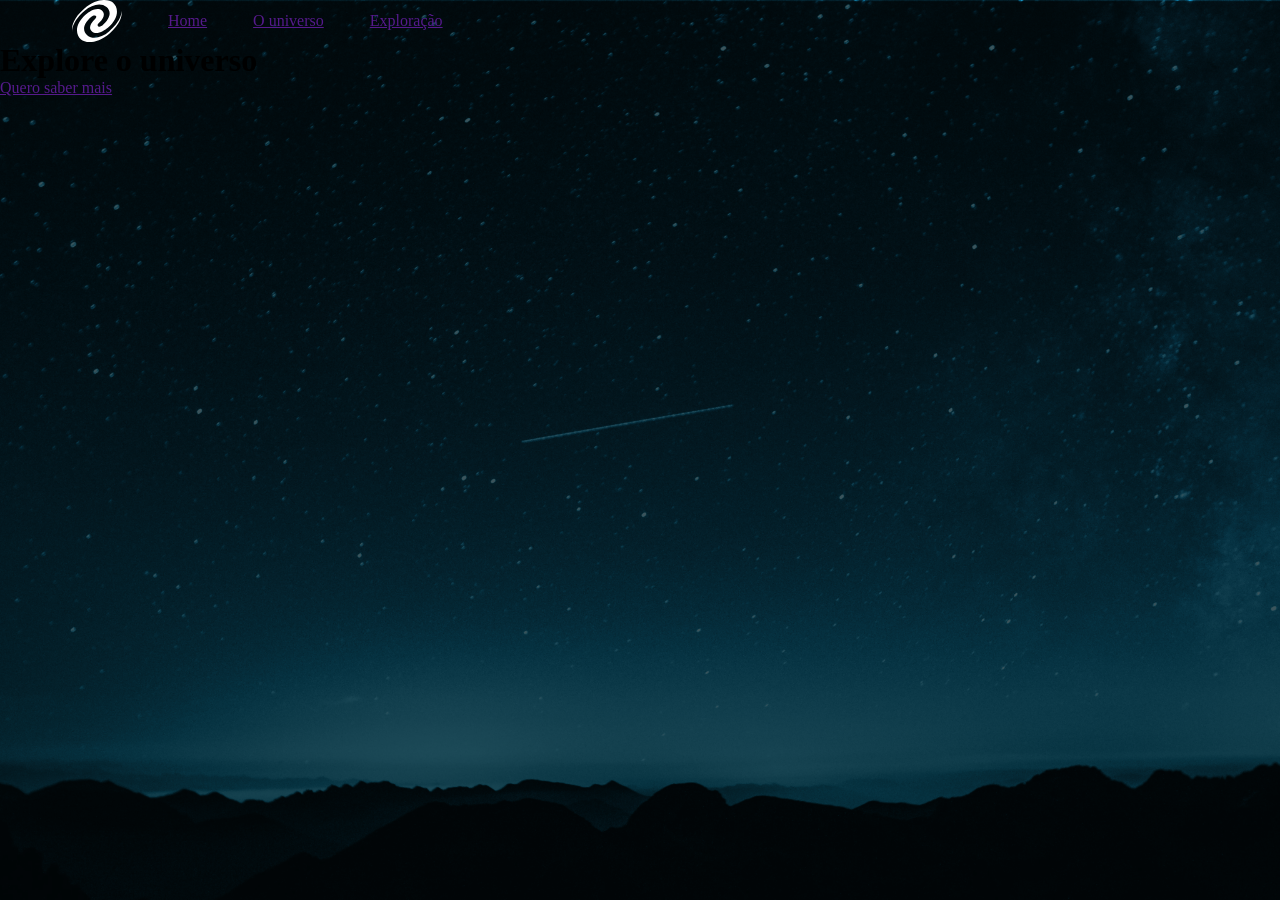
==== index.html @ 76dd298a "feat: Creating first files" ====
<!DOCTYPE html>
<html lang="en">

<head>
    <meta charset="UTF-8">
    <meta name="viewport" content="width=device-width, initial-scale=1.0">
    <title>home</title>
    <link rel="stylesheet" href="./styles/index.css">
    <link rel="preconnect" href="https://fonts.googleapis.com">
    <link rel="preconnect" href="https://fonts.gstatic.com" crossorigin>
    <link href="https://fonts.googleapis.com/css2?family=Roboto:ital,wght@0,100..900;1,100..900&display=swap"
        rel="stylesheet">
</head>

<body>
    <header>
        <img src="./assets/Vector.svg" alt="">
        <nav>
            <ul>
                <li>
                    <a href="">Home</a>
                </li>
                <li>
                    <a href="">O universo</a>
                </li>
                <li>
                    <a href="">Exploração</a>
                </li>
            </ul>
        </nav>
    </header>

    <main>
        <h1>Explore o universo</h1>
        <a href="">Quero saber mais</a>
    </main>
</body>

</html>
---- styles/index.css ----
* {
    margin: 0;
    padding: 0;
    box-sizing: border-box;
}

body {
    background-image: url(../assets/mountains-universe-1.png);
    background-size: cover;
    background-position: center;
    background-repeat: no-repeat;
    height: 100vh;
}

header {
    display: flex ;  
    padding-inline: 72px;
    align-items: center;
    gap: 46px;
    
    ul {
        display: flex;
        list-style: none;
        gap: 46px;
    }
}
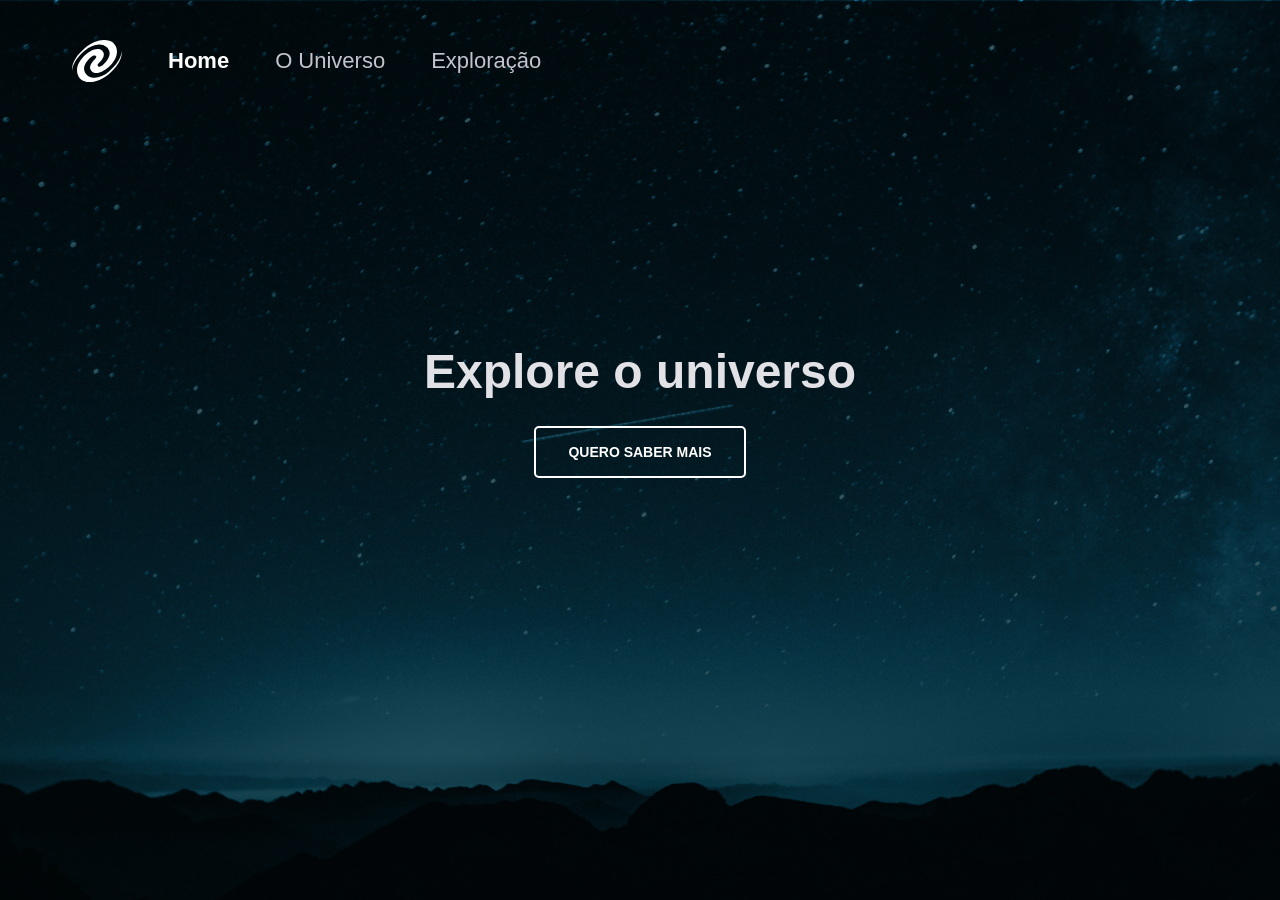
==== commit 36a44391: "Update index.html" ====
--- a/index.html
+++ b/index.html
@@ -1,27 +1,28 @@
 <!DOCTYPE html>
-<html lang="en">
+<html lang="pt-br">
 
 <head>
     <meta charset="UTF-8">
     <meta name="viewport" content="width=device-width, initial-scale=1.0">
-    <title>home</title>
     <link rel="stylesheet" href="./styles/index.css">
     <link rel="preconnect" href="https://fonts.googleapis.com">
     <link rel="preconnect" href="https://fonts.gstatic.com" crossorigin>
     <link href="https://fonts.googleapis.com/css2?family=Roboto:ital,wght@0,100..900;1,100..900&display=swap"
         rel="stylesheet">
+    <title>Home</title>
 </head>
 
 <body>
     <header>
-        <img src="./assets/Vector.svg" alt="">
+        <img src="./assets/Vector.svg" alt="Logo do Universo">
+
         <nav>
             <ul>
                 <li>
-                    <a href="">Home</a>
+                    <a href="" class="ativa">Home</a>
                 </li>
                 <li>
-                    <a href="">O universo</a>
+                    <a href="./pages/universo.html">O Universo</a>
                 </li>
                 <li>
                     <a href="">Exploração</a>
@@ -36,4 +37,4 @@
     </main>
 </body>
 
-</html>+</html>
--- a/styles/index.css
+++ b/styles/index.css
@@ -2,6 +2,7 @@
     margin: 0;
     padding: 0;
     box-sizing: border-box;
+    font-family: Roboto, sans-serif;
 }
 
 body {
@@ -9,18 +10,59 @@
     background-size: cover;
     background-position: center;
     background-repeat: no-repeat;
+
     height: 100vh;
 }
 
 header {
-    display: flex ;  
+    height: 122px;
+    display: flex;
     padding-inline: 72px;
     align-items: center;
     gap: 46px;
-    
+    margin-bottom: 220px;
+
     ul {
         display: flex;
         list-style: none;
         gap: 46px;
+
+        a {
+            text-decoration: none;
+            font-size: 22px;
+            color: #c4c4cc;
+        }
+
+        .ativa {
+            color: #ffffff;
+            font-weight: 700;
+        }
     }
-}+}
+
+main {
+    width: fit-content;
+    margin-inline: auto;
+
+    h1 {
+        font-size: 48px;
+        line-height: 125%;
+        color: #e1e1e6;
+        margin-bottom: 24px;
+    }
+
+    a {
+        border: 2px solid #FFF;
+        display: block;
+        width: fit-content;
+        margin-inline: auto;
+        padding: 12px 32px;
+        border-radius: 5px;
+        font-size: 14px;
+        line-height: 24px;
+        color: #FFF;
+        text-transform: uppercase;
+        font-weight: 700;
+        text-decoration: none;
+    }
+}
